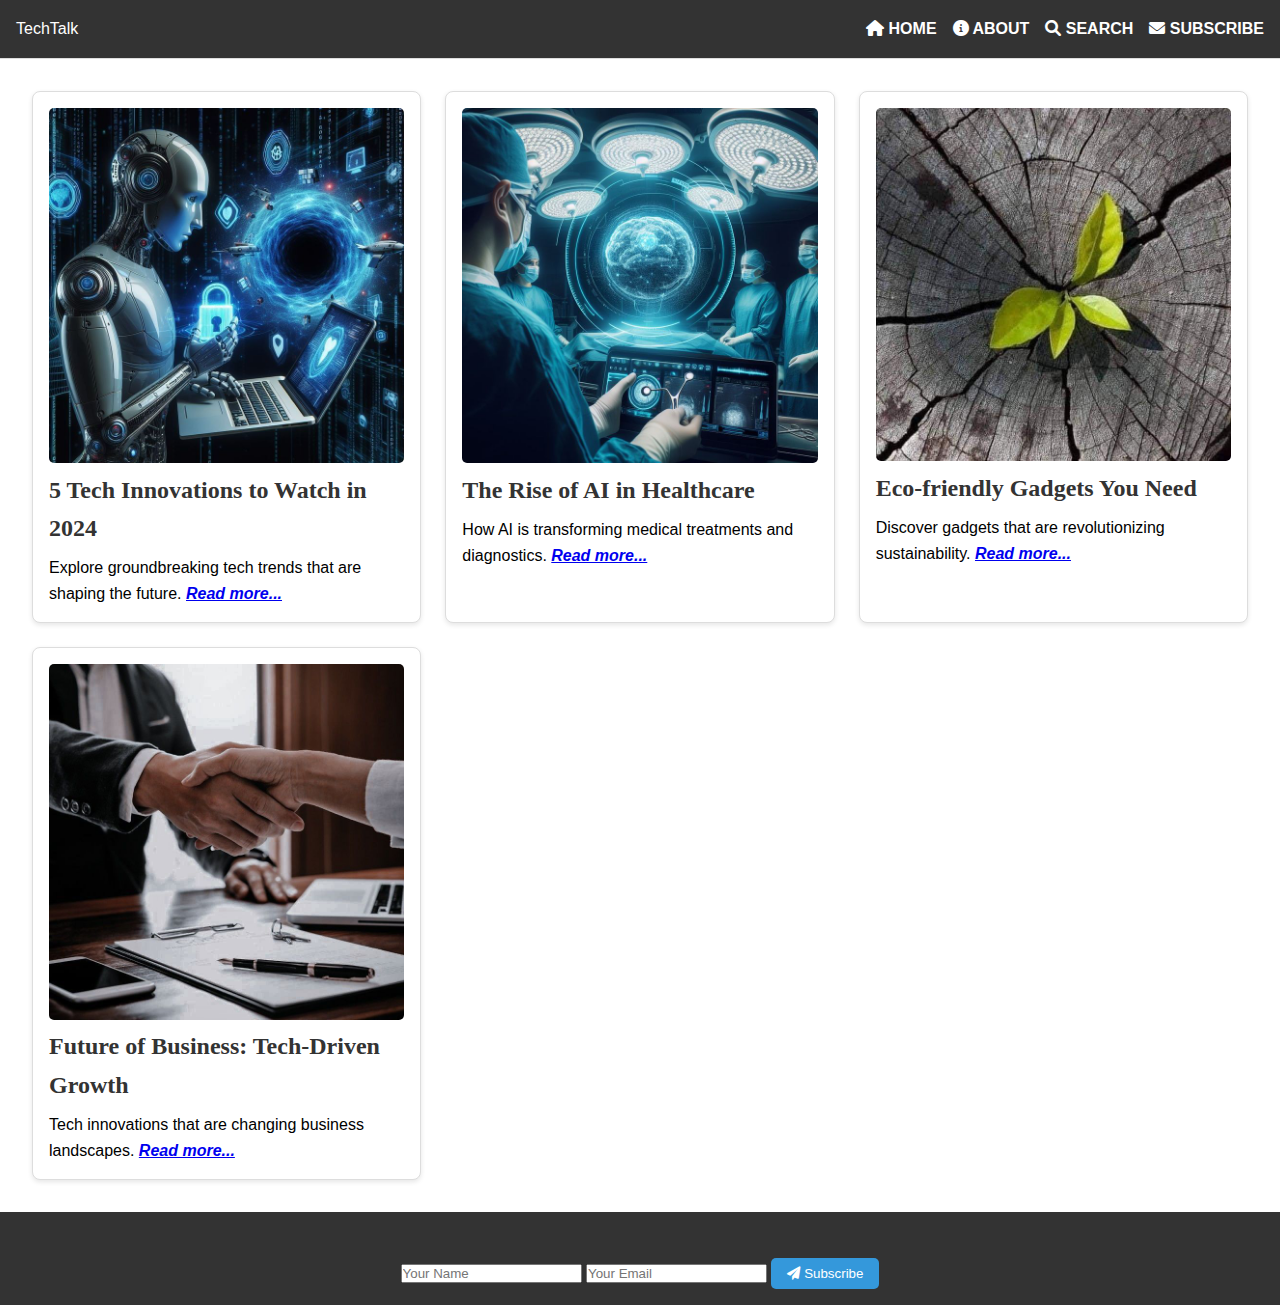
==== My_blog_project/index.html @ 97d01d9f "Create personal blog website with responsive design" ====
<!DOCTYPE html>
<html lang="en">
<head>
    <meta charset="UTF-8">
    <meta name="viewport" content="width=device-width, initial-scale=1.0">
    <title>My Personal Blog</title>
    <link rel="stylesheet" href="assets/css/style.css">
    <link rel="stylesheet" href="assets/css/typography.css">
    <link rel="stylesheet" href="assets/css/layout.css">
    <link rel="stylesheet" href="assets/css/components.css">
    <!-- Font Awesome for Icons -->
    <link rel="stylesheet" href="https://cdnjs.cloudflare.com/ajax/libs/font-awesome/6.0.0-beta3/css/all.min.css">
</head>
<body>
       <!-- Navbar -->
       <header class="navbar">
        <div class="logo">TechTalk</div>
        <nav>
            <ul>
                <li><a href="#"><i class="fas fa-home"></i> Home</a></li>
                <li><a href="#"><i class="fas fa-info-circle"></i> About</a></li>
                <li><a href="#"><i class="fas fa-search"></i> Search</a></li>
                <li><a href="#"><i class="fas fa-envelope"></i> Subscribe</a></li>
            </ul>
        </nav>
    </header>


    <!-- Blog Post Cards (Grid Layout) -->
    <section class="blog-grid">
        <article class="blog-card">
            <img src="assets/images/inteligencia artificial.jpeg" alt="Tech Innovations">
            <h2>5 Tech Innovations to Watch in 2024</h2>
            <p>Explore groundbreaking tech trends that are shaping the future. <a href="post-tech.html">Read more...</a></p>
        </article>
        <article class="blog-card">
            <img src="assets/images/AI in Surgery.jpeg" alt="Health Tech">
            <h2>The Rise of AI in Healthcare</h2>
            <p>How AI is transforming medical treatments and diagnostics. <a href="post-health.html">Read more...</a></p>
        </article>
        <article class="blog-card">
            <img src="assets/images/download.jpeg" alt="Eco-friendly Gadgets">
            <h2>Eco-friendly Gadgets You Need</h2>
            <p>Discover gadgets that are revolutionizing sustainability. <a href="post-eco.html">Read more...</a></p>
        </article>
        <article class="blog-card">
            <img src="assets/images/Elevate your lifestyle.jpeg" alt="Future of Business">
            <h2>Future of Business: Tech-Driven Growth</h2>
            <p>Tech innovations that are changing business landscapes. <a href="post-business.html">Read more...</a></p>
        </article>
    </section>


   <!-- Subscription Form -->
    <footer class="footer">
        <h3><i class="fas fa-newspaper"></i> Subscribe to Our Blog</h3>
        <form action="#">
            <input type="text" name="name" placeholder="Your Name" required>
            <input type="email" name="email" placeholder="Your Email" required>
            <button type="submit"><i class="fas fa-paper-plane"></i> Subscribe</button>
        </form>
    </footer>
</body>
</html>
---- My_blog_project/assets/css/style.css ----
/* General styling */
* {
    margin: 0;
    padding: 0;
    box-sizing: border-box;
}

body {
    font-family: Arial, sans-serif;
    line-height: 1.6;
}

header {
    display: flex;
    justify-content: space-between;
    padding: 1rem;
    border-bottom: 1px solid #ddd;
}

nav a {
    color: #000;
    text-decoration: none;
    font-weight: bold;
}

h1 {
    text-align: center;
}

main {
    max-width: 1200px;
    margin: 2rem auto;
    padding: 1rem;
}

.blog-cards {
    display: flex;
    flex-wrap: wrap;
    justify-content: space-between;
    gap: 1rem;
}

.blog-card {
    flex: 1 1 calc(50% - 1rem);
    border: 1px solid #ddd;
    padding: 1rem;
    background-color: #fff;
}

.blog-card h2 {
    margin-bottom: 0.5rem;
}

.blog-category {
    color: #007bff;
    font-weight: bold;
}

footer {
    padding: 2rem 0;
    text-align: center;
    background-color: #f8f9fa;
}

footer a {
    color: #007bff;
}

/* Responsive design */
@media (max-width: 768px) {
    .blog-card {
        flex: 1 1 100%;
    }
}
---- My_blog_project/assets/css/typography.css ----
/* Typography styles */
h1, h2, h3 {
    font-family: 'Georgia', serif;
    color: #333;
}

p {
    font-size: 16px;
    line-height: 1.6;
}

p a {
    font-weight: bold;
    font-style: italic;
    text-decoration: underline;
}
---- My_blog_project/assets/css/layout.css ----
/* Layout using Flexbox and CSS Grid */
.navbar {
    display: flex;
    justify-content: space-between;
    align-items: center;
    background-color: #333;
    color: white;
    padding: 1rem;
}

.navbar ul {
    list-style: none;
    display: flex;
    gap: 1rem;
}

.navbar a {
    color: white;
    text-transform: uppercase;
}

.blog-grid {
    display: grid;
    grid-template-columns: repeat(auto-fit, minmax(300px, 1fr));
    gap: 1.5rem;
    padding: 2rem;
}

.footer {
    background-color: #333;
    color: white;
    text-align: center;
    padding: 1rem;
}
.blog-post {
    padding: 2rem;
    max-width: 800px;
    margin: 0 auto;
}

.post-content img {
    width: 100%;
    height: auto;
    border-radius: 8px;
    margin: 1rem 0;
}

.author-info {
    display: flex;
    gap: 1.5rem;
    padding: 2rem 0;
    border-top: 1px solid #ddd;
    border-bottom: 1px solid #ddd;
}

.author-info .avatar {
    width: 100px;
    height: 100px;
    border-radius: 50%;
}

.author-details h3 {
    margin-bottom: 0.5rem;
}

.social-links {
    margin-top: 1rem;
}

.social-links .btn-social {
    background-color: #3498db;
    color: white;
    padding: 0.5rem 1rem;
    margin-right: 0.5rem;
    border-radius: 5px;
    text-decoration: none;
}

.social-links .btn-social:hover {
    background-color: #2980b9;
}
---- My_blog_project/assets/css/components.css ----
/* Components like buttons, blog cards, etc. */
.blog-card {
    background-color: white;
    padding: 1rem;
    border-radius: 8px;
    box-shadow: 0 2px 5px rgba(0,0,0,0.1);
}

.blog-card img {
    width: 100%;
    height: auto;
    border-radius: 5px;
}

button {
    background-color: #3498db;
    color: white;
    padding: 0.5rem 1rem;
    border: none;
    border-radius: 5px;
    cursor: pointer;
}

button:hover {
    background-color: #2980b9;
}
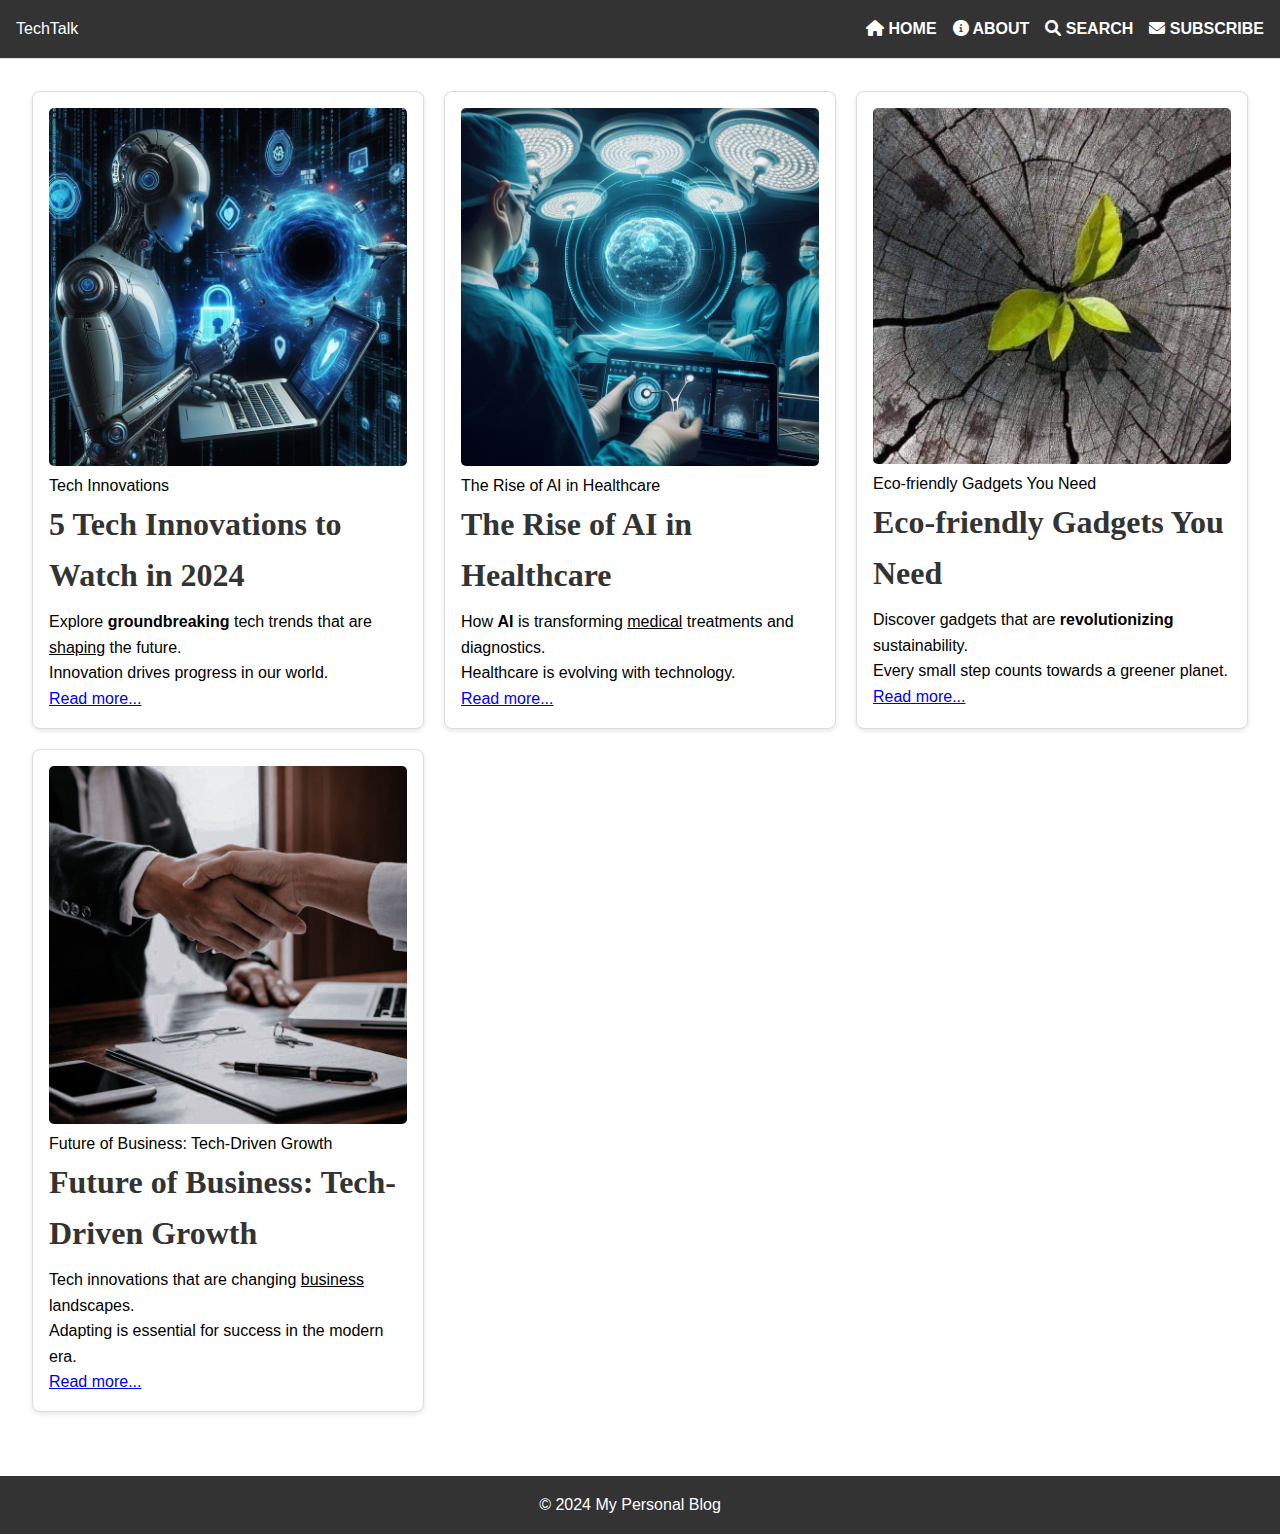
==== commit 649f2464: "some updates" ====
--- a/My_blog_project/index.html
+++ b/My_blog_project/index.html
@@ -4,10 +4,8 @@
     <meta charset="UTF-8">
     <meta name="viewport" content="width=device-width, initial-scale=1.0">
     <title>My Personal Blog</title>
-    <link rel="stylesheet" href="assets/css/style.css">
-    <link rel="stylesheet" href="assets/css/typography.css">
-    <link rel="stylesheet" href="assets/css/layout.css">
-    <link rel="stylesheet" href="assets/css/components.css">
+  
+    <link rel="stylesheet" href="assets/css/main.css">
     <!-- Font Awesome for Icons -->
     <link rel="stylesheet" href="https://cdnjs.cloudflare.com/ajax/libs/font-awesome/6.0.0-beta3/css/all.min.css">
 </head>
@@ -17,10 +15,10 @@
         <div class="logo">TechTalk</div>
         <nav>
             <ul>
-                <li><a href="#"><i class="fas fa-home"></i> Home</a></li>
-                <li><a href="#"><i class="fas fa-info-circle"></i> About</a></li>
-                <li><a href="#"><i class="fas fa-search"></i> Search</a></li>
-                <li><a href="#"><i class="fas fa-envelope"></i> Subscribe</a></li>
+                <li><a href="index.html"><i class="fas fa-home"></i> Home</a></li>
+                <li><a href="about.html"><i class="fas fa-info-circle"></i> About</a></li>
+                <li><a href="search.html"><i class="fas fa-search"></i> Search</a></li>
+                <li><a href="subscribe.html"><i class="fas fa-envelope"></i> Subscribe</a></li>
             </ul>
         </nav>
     </header>
@@ -29,36 +27,43 @@
     <!-- Blog Post Cards (Grid Layout) -->
     <section class="blog-grid">
         <article class="blog-card">
-            <img src="assets/images/inteligencia artificial.jpeg" alt="Tech Innovations">
+            <figure>
+                <img src="assets/images/inteligencia artificial.jpeg" alt="Tech Innovations">
+                <figcaption>Tech Innovations</figcaption>
+            </figure>
             <h2>5 Tech Innovations to Watch in 2024</h2>
-            <p>Explore groundbreaking tech trends that are shaping the future. <a href="post-tech.html">Read more...</a></p>
+            <p>Explore <b>groundbreaking</b> tech trends that are <u>shaping</u> the future. <blockquote>Innovation drives progress in our world.</blockquote> <a href="post-tech.html">Read more...</a></p>
         </article>
         <article class="blog-card">
-            <img src="assets/images/AI in Surgery.jpeg" alt="Health Tech">
+            <figure>
+                <img src="assets/images/AI in Surgery.jpeg" alt="Health Tech">
+                <figcaption>The Rise of AI in Healthcare</figcaption>
+            </figure>
             <h2>The Rise of AI in Healthcare</h2>
-            <p>How AI is transforming medical treatments and diagnostics. <a href="post-health.html">Read more...</a></p>
+            <p>How <b>AI</b> is transforming <u>medical</u> treatments and diagnostics. <blockquote>Healthcare is evolving with technology.</blockquote> <a href="post-health.html">Read more...</a></p>
         </article>
         <article class="blog-card">
-            <img src="assets/images/download.jpeg" alt="Eco-friendly Gadgets">
+            <figure>
+                <img src="assets/images/download.jpeg" alt="Eco-friendly Gadgets">
+                <figcaption>Eco-friendly Gadgets You Need</figcaption>
+            </figure>
             <h2>Eco-friendly Gadgets You Need</h2>
-            <p>Discover gadgets that are revolutionizing sustainability. <a href="post-eco.html">Read more...</a></p>
+            <p>Discover gadgets that are <b>revolutionizing</b> sustainability. <blockquote>Every small step counts towards a greener planet.</blockquote> <a href="post-eco.html">Read more...</a></p>
         </article>
         <article class="blog-card">
-            <img src="assets/images/Elevate your lifestyle.jpeg" alt="Future of Business">
+            <figure>
+                <img src="assets/images/Elevate your lifestyle.jpeg" alt="Future of Business">
+                <figcaption>Future of Business: Tech-Driven Growth</figcaption>
+            </figure>
             <h2>Future of Business: Tech-Driven Growth</h2>
-            <p>Tech innovations that are changing business landscapes. <a href="post-business.html">Read more...</a></p>
+            <p>Tech innovations that are changing <u>business</u> landscapes. <blockquote>Adapting is essential for success in the modern era.</blockquote> <a href="post-business.html">Read more...</a></p>
         </article>
     </section>
-
-
-   <!-- Subscription Form -->
+    
+    
     <footer class="footer">
-        <h3><i class="fas fa-newspaper"></i> Subscribe to Our Blog</h3>
-        <form action="#">
-            <input type="text" name="name" placeholder="Your Name" required>
-            <input type="email" name="email" placeholder="Your Email" required>
-            <button type="submit"><i class="fas fa-paper-plane"></i> Subscribe</button>
-        </form>
+        <p>© 2024 My Personal Blog</p>
     </footer>
+    
 </body>
-</html>
+</html>--- a/My_blog_project/assets/css/main.css
+++ b/My_blog_project/assets/css/main.css
@@ -0,0 +1,12 @@
+@import 'core.css';
+@import 'home.css';
+@import 'post.css';
+@import 'responsive.css';
+@import 'layout.css';
+@import 'components.css';
+@import 'post-styles.css';
+@import 'responsive.css';
+@import 'style.css';
+@import 'typography.css';
+@import 'aboutme.css';
+@import 'susbcribe.css';